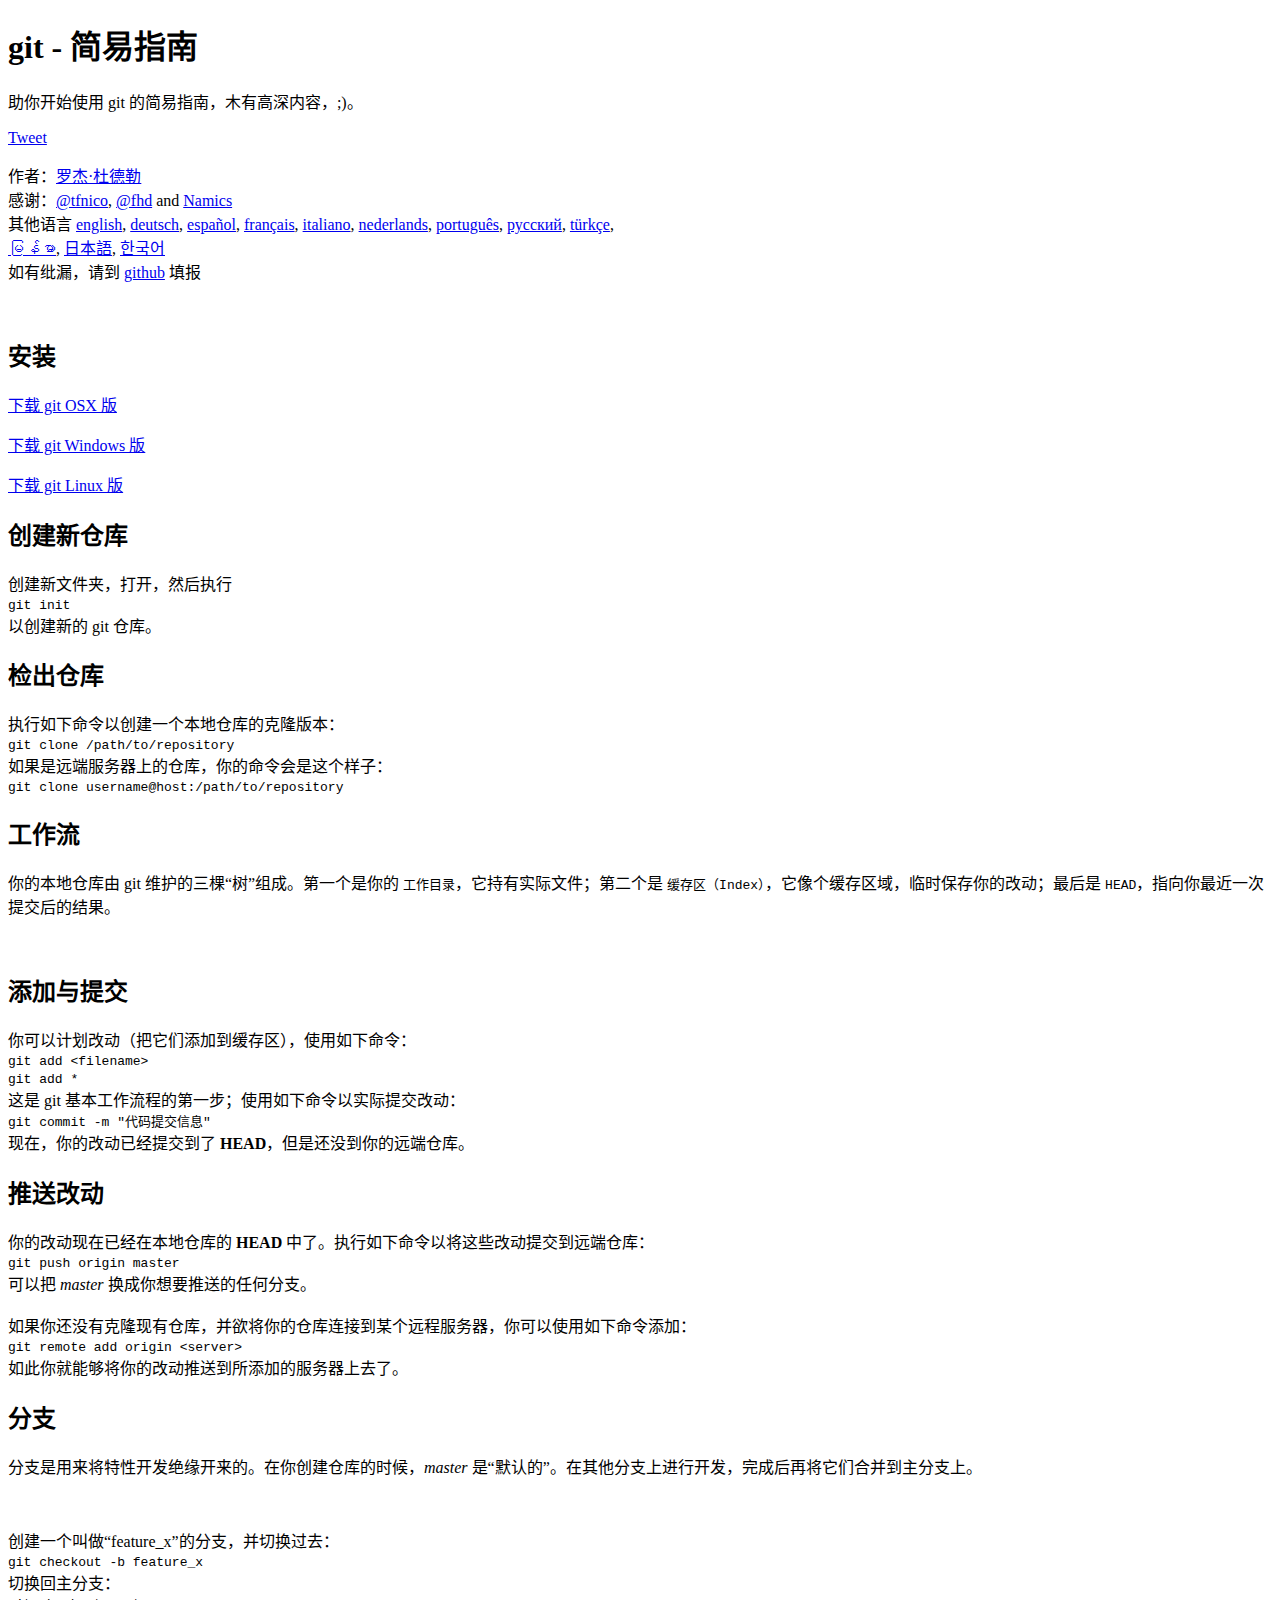
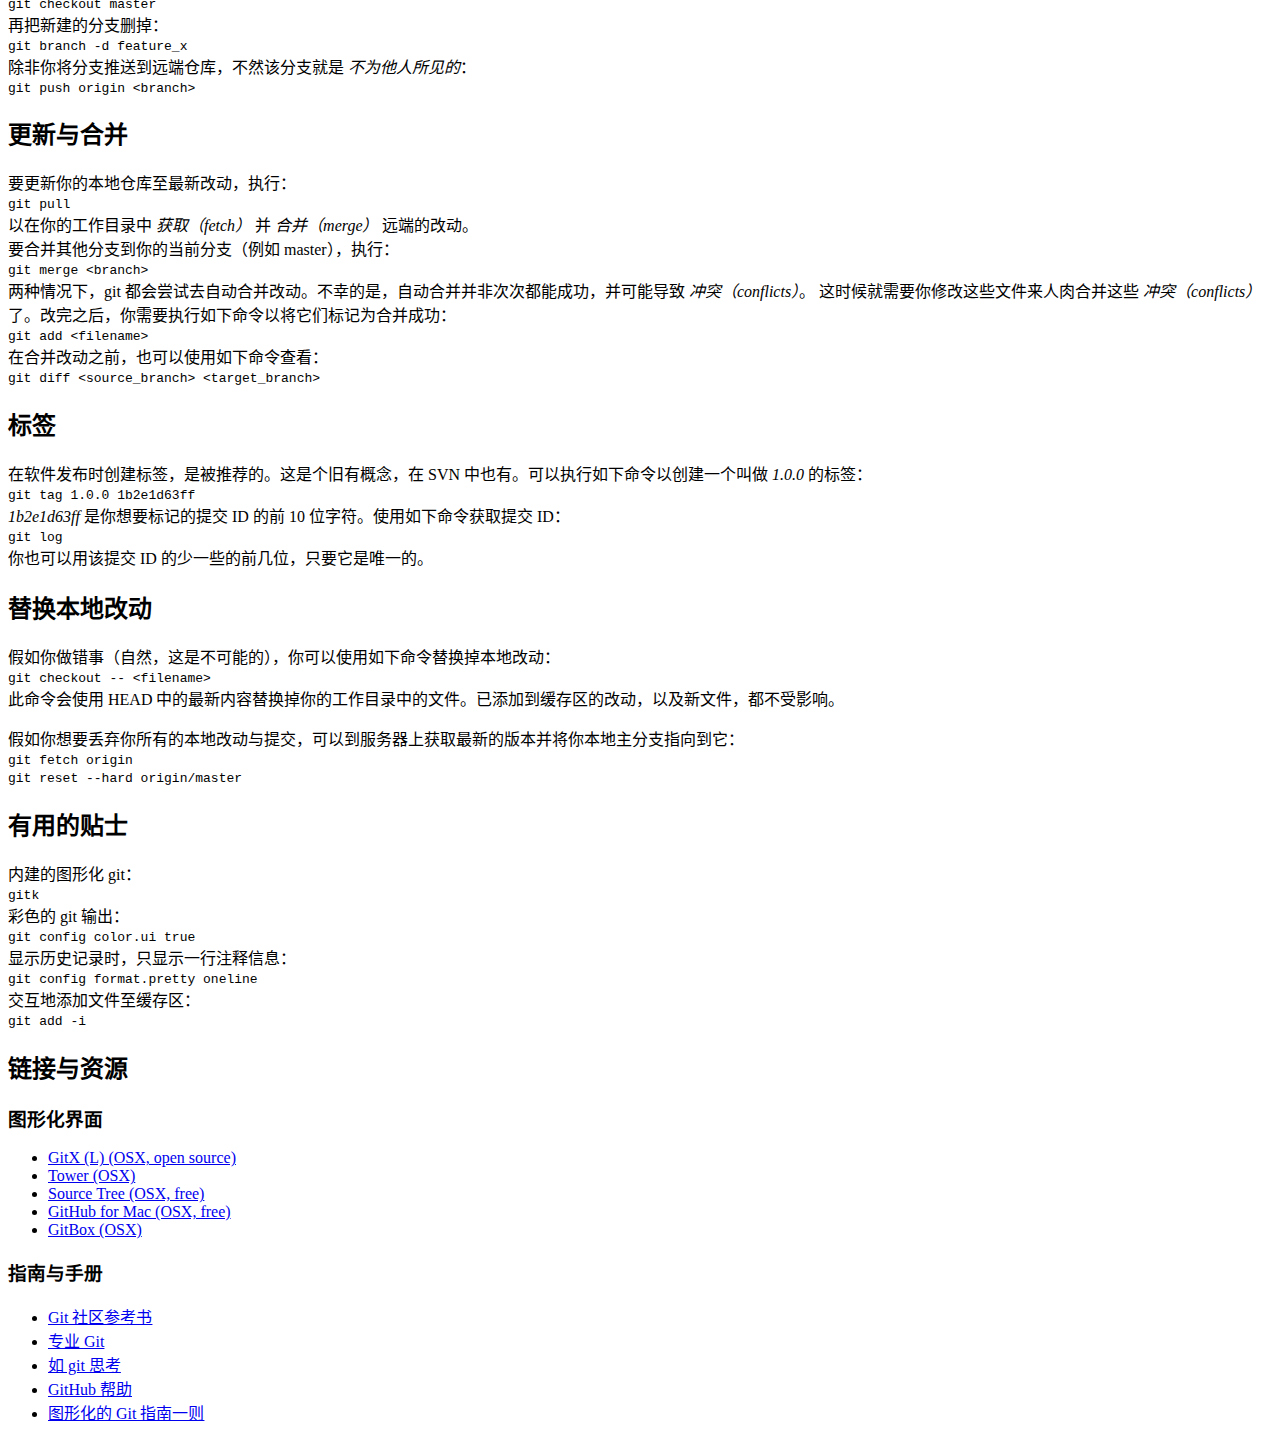
==== index.html @ b3ff7890 "Add files via upload" ====
<!DOCTYPE html>
<html lang="zh-CN">
<head>
	<meta charset="utf-8">
	<meta http-equiv="X-UA-Compatible" content="IE=edge,chrome=1">
	<title>git 使用简易指南</title>
    <link rel="stylesheet" href="normalize.css" type="text/css">
	<link rel="stylesheet" href="style.css" type="text/css">

</head>
<body>
    <div class="scrollblock block-title">
        <h1>git - 简易指南</h1>
        <p>助你开始使用 git 的简易指南，木有高深内容，;)。</p>
        <a href="https://twitter.com/share" class="twitter-share-button" data-via="rogerdudler" data-size="large" data-url="http://rogerdudler.github.com/git-guide" data-related="rogerdudler" data-hashtags="git">Tweet</a>
        <p class="meta">
            作者：<a href="http://www.twitter.com/rogerdudler">罗杰·杜德勒</a>
            <br />感谢：<a href="http://www.twitter.com/tfnico">@tfnico</a>, <a href="http://www.twitter.com/fhd">@fhd</a> and <a href="http://www.namics.com">Namics</a><br />
            其他语言 
            <a href="index.html">english</a>,
            <a href="index.de.html">deutsch</a>, 
            <a href="index.es.html">español</a>, 
            <a href="index.fr.html">français</a>, 
            <a href="index.it.html">italiano</a>, 
            <a href="index.nl.html">nederlands</a>, 
            <a href="index.pt_BR.html">português</a>, 
            <a href="index.ru.html">русский</a>,
            <a href="index.tr.html">türkçe</a>,
            <br/>
            <a href="index.my.html">မြန်မာ</a>,
            <a href="index.ja.html">日本語</a>, 
            <a href="index.ko.html">한국어</a>
            <br />
            如有纰漏，请到 <a href="https://github.com/rogerdudler/git-guide/issues">github</a> 填报
        </p>
        <img src="img/arrow.png" alt="" />
    </div>
    <!-- setup -->
    <a name="setup"></a>
    <div class="scrollblock block-setup">
        <h2>安装</h2>
        <p>
            <a href="http://code.google.com/p/git-osx-installer/downloads/list?can=3">下载 git OSX 版</a>
        </p>
        <p>
            <a href="http://code.google.com/p/msysgit/downloads/list?can=3">下载 git Windows 版</a>
        </p>
        <p>
            <a href="http://book.git-scm.com/2_installing_git.html">下载 git Linux 版</a>
        </p>
    </div>
    <a name="create"></a>
    <div class="scrollblock block-create">
        <h2>创建新仓库</h2>
        <p>
            创建新文件夹，打开，然后执行 <br />
            <code>git init</code><br />
            以创建新的 git 仓库。
        </p>
    </div>
    <a name="checkout"></a>
    <div class="scrollblock block-checkout">
        <h2>检出仓库</h2>
        <p>
            执行如下命令以创建一个本地仓库的克隆版本：<br />
			<code>git clone /path/to/repository</code> <br />
            如果是远端服务器上的仓库，你的命令会是这个样子：<br />
            <code>git clone username@host:/path/to/repository</code>
        </p>
    </div>
    <a name="trees"></a>
    <div class="scrollblock block-trees">
        <h2>工作流</h2>
        <p>
            你的本地仓库由 git 维护的三棵“树”组成。第一个是你的 <code>工作目录</code>，它持有实际文件；第二个是 <code>缓存区（Index）</code>，它像个缓存区域，临时保存你的改动；最后是 <code>HEAD</code>，指向你最近一次提交后的结果。
        </p>
        <img src="img/trees.png" alt="" />
    </div>
    <a name="add"></a>
    <div class="scrollblock block-add">
        <h2>添加与提交</h2>
        <p>
		    你可以计划改动（把它们添加到缓存区），使用如下命令：<br />
            <code>git add &lt;filename&gt;</code><br />
            <code>git add *</code><br />
            这是 git 基本工作流程的第一步；使用如下命令以实际提交改动：<br />
            <code>git commit -m "代码提交信息"</code><br />
            现在，你的改动已经提交到了 <b>HEAD</b>，但是还没到你的远端仓库。
        </p>
    </div>
    <a name="push"></a>
    <div class="scrollblock block-remote">
        <h2>推送改动</h2>
        <p>
            你的改动现在已经在本地仓库的 <b>HEAD</b> 中了。执行如下命令以将这些改动提交到远端仓库：<br />
            <code>git push origin master</code><br />
            可以把 <i>master</i> 换成你想要推送的任何分支。
            <br /><br />
            如果你还没有克隆现有仓库，并欲将你的仓库连接到某个远程服务器，你可以使用如下命令添加：<br />
            <code>git remote add origin &lt;server&gt;</code><br />
            如此你就能够将你的改动推送到所添加的服务器上去了。<br />

        </p>
    </div>
    <a name="branching"></a>
    <div class="scrollblock block-branching">
        <h2>分支</h2>
        <p>
    		分支是用来将特性开发绝缘开来的。在你创建仓库的时候，<i>master</i> 是“默认的”。在其他分支上进行开发，完成后再将它们合并到主分支上。
		</p>
        <img src="img/branches.png" alt="" />
        <p>
            创建一个叫做“feature_x”的分支，并切换过去：<br />
            <code>git checkout -b feature_x</code><br />
            切换回主分支：<br />
            <code>git checkout master</code><br />
            再把新建的分支删掉：<br />
            <code>git branch -d feature_x</code><br />
			除非你将分支推送到远端仓库，不然该分支就是 <i>不为他人所见的</i>：<br />
            <code>git push origin &lt;branch&gt;</code>
        </p>
    </div>
    <a name="update"></a>
    <div class="scrollblock block-merging">
        <h2>更新与合并</h2>
        <p>
            要更新你的本地仓库至最新改动，执行：<br />
            <code>git pull</code><br />
            以在你的工作目录中 <i>获取（fetch）</i> 并 <i>合并（merge）</i> 远端的改动。<br />
            要合并其他分支到你的当前分支（例如 master），执行：<br />
            <code>git merge &lt;branch&gt;</code><br />
            两种情况下，git 都会尝试去自动合并改动。不幸的是，自动合并并非次次都能成功，并可能导致 <i>冲突（conflicts）</i>。
            这时候就需要你修改这些文件来人肉合并这些 <i>冲突（conflicts）</i> 了。改完之后，你需要执行如下命令以将它们标记为合并成功：<br />
            <code>git add &lt;filename&gt;</code><br />
            在合并改动之前，也可以使用如下命令查看：<br />
            <code>git diff &lt;source_branch&gt; &lt;target_branch&gt;</code>
        </p>
    </div>
    <a name="tagging"></a>
    <div class="scrollblock block-tagging">
        <h2>标签</h2>
        <p>
            在软件发布时创建标签，是被推荐的。这是个旧有概念，在 SVN 中也有。可以执行如下命令以创建一个叫做 <i>1.0.0</i> 的标签：<br />
            <code>git tag 1.0.0 1b2e1d63ff</code><br />
            <i>1b2e1d63ff</i> 是你想要标记的提交 ID 的前 10 位字符。使用如下命令获取提交 ID：<br />
            <code>git log</code><br />
            你也可以用该提交 ID 的少一些的前几位，只要它是唯一的。
        </p>
    </div>
    <a name="checkout-replace"></a>
    <div class="scrollblock block-checkout-replace">
        <h2>替换本地改动</h2>
        <p>
            假如你做错事（自然，这是不可能的），你可以使用如下命令替换掉本地改动：<br />
            <code>git checkout -- &lt;filename&gt;</code><br />
			此命令会使用 HEAD 中的最新内容替换掉你的工作目录中的文件。已添加到缓存区的改动，以及新文件，都不受影响。
		</p>
        <p>
            假如你想要丢弃你所有的本地改动与提交，可以到服务器上获取最新的版本并将你本地主分支指向到它：<br />
            <code>git fetch origin</code><br />
            <code>git reset --hard origin/master</code>
        </p>
    </div>
    <a name="hints"></a>
    <div class="scrollblock block-hints">
        <h2>有用的贴士</h2>
        <p>
			内建的图形化 git：<br />
            <code>gitk</code><br />
            彩色的 git 输出：<br />
            <code>git config color.ui true</code><br />
            显示历史记录时，只显示一行注释信息：<br />
            <code>git config format.pretty oneline</code><br />
            交互地添加文件至缓存区：<br />
            <code>git add -i</code>
        </p>
    </div>
    <a name="resources"></a>
    <div class="scrollblock block-resources">
        <h2>链接与资源</h2>
        <h3>图形化界面</h3>
        <p>
            <ul>
                <li><a href="http://gitx.laullon.com/">GitX (L) (OSX, open source)</a></li>
                <li><a href="http://www.git-tower.com/">Tower (OSX)</a></li>
                <li><a href="http://www.sourcetreeapp.com/">Source Tree (OSX, free)</a></li>
                <li><a href="http://mac.github.com/">GitHub for Mac (OSX, free)</a></li>
                <li><a href="https://itunes.apple.com/gb/app/gitbox/id403388357?mt=12">GitBox (OSX)</a></li>
            </ul>
        </p>
        <h3>指南与手册</h3>
        <p>
            <ul>
                <li><a href="http://book.git-scm.com/">Git 社区参考书</a></li>
                <li><a href="http://progit.org/book/">专业 Git</a></li>
                <li><a href="http://think-like-a-git.net/">如 git 思考</a></li>
                <li><a href="http://help.github.com/">GitHub 帮助</a></li>
                <li><a href="http://marklodato.github.com/visual-git-guide/index-en.html">图形化的 Git 指南一则</a></li>
            </ul>
        </p>
    </div>
    <script src="http://cdn.bootcss.com/jquery/1.9.1/jquery.min.js"></script>
    <script src="/p/projects.js"></script>
</body>
</html>
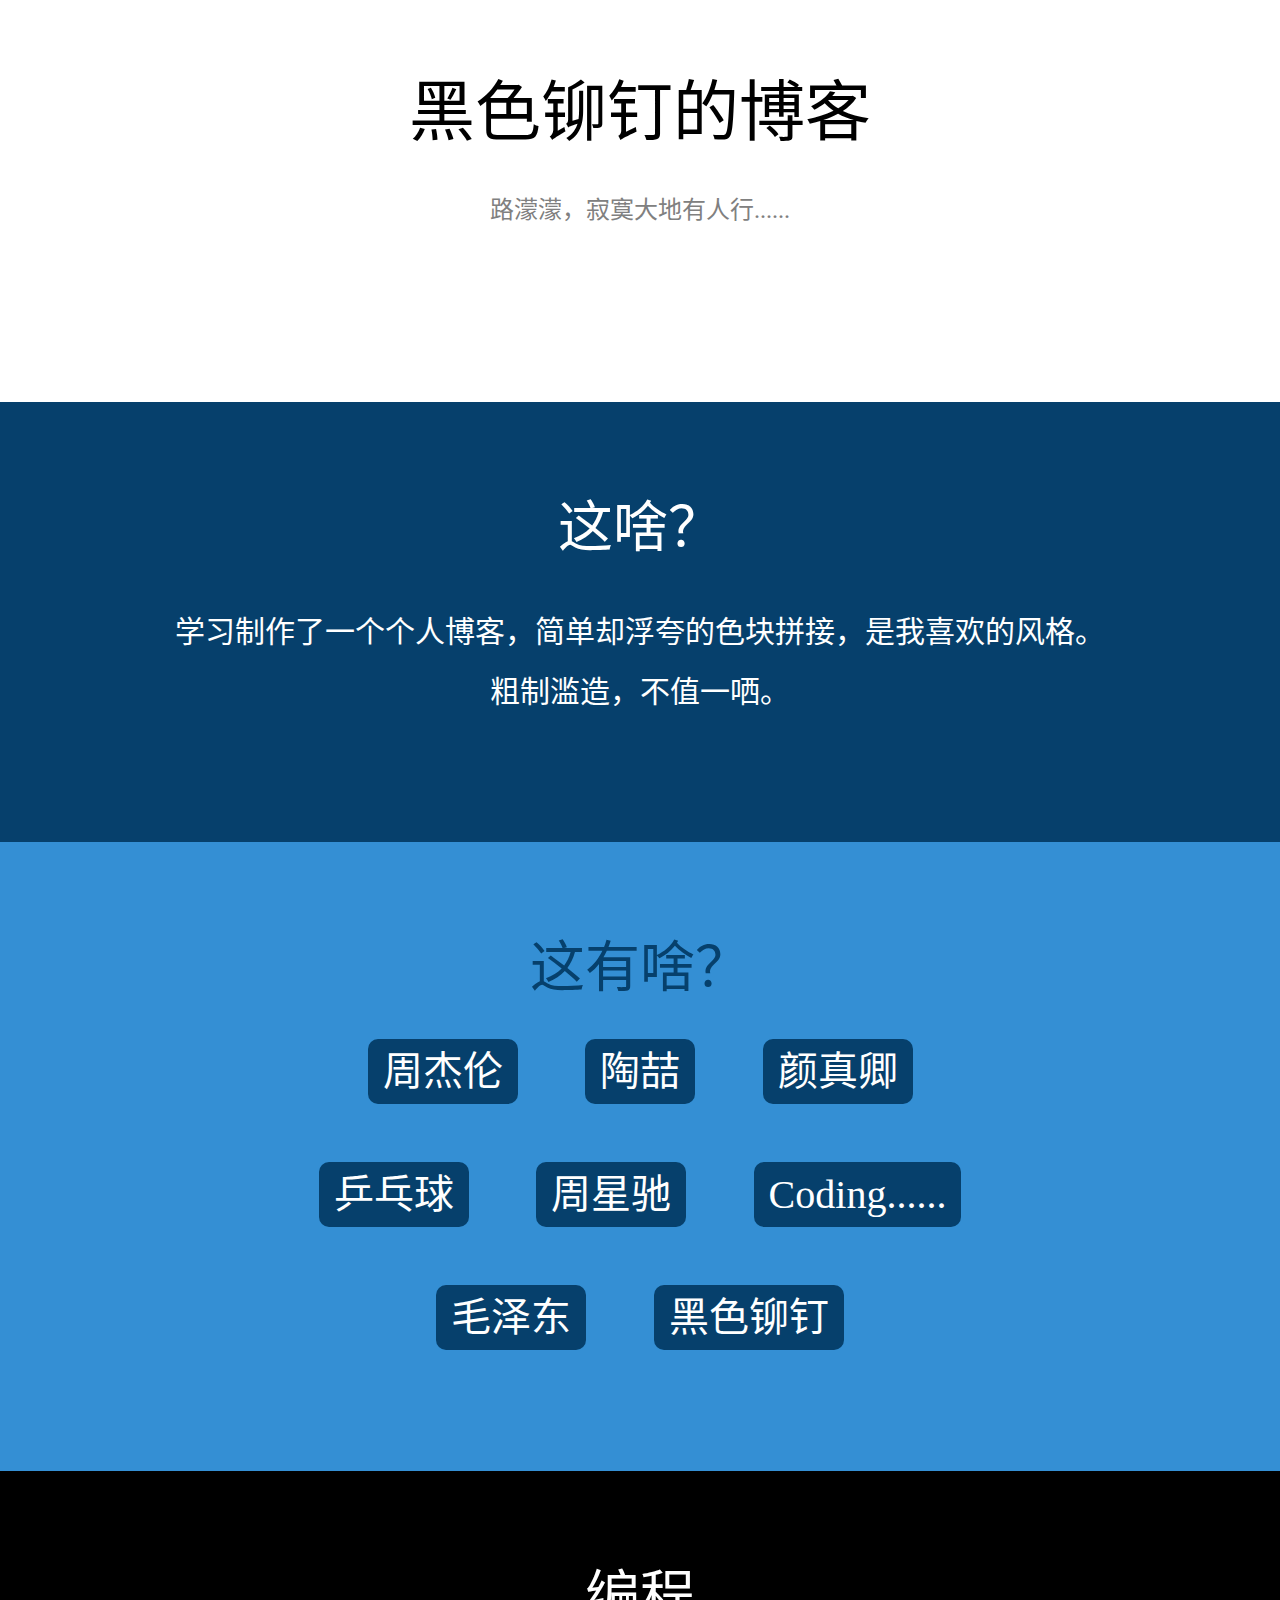
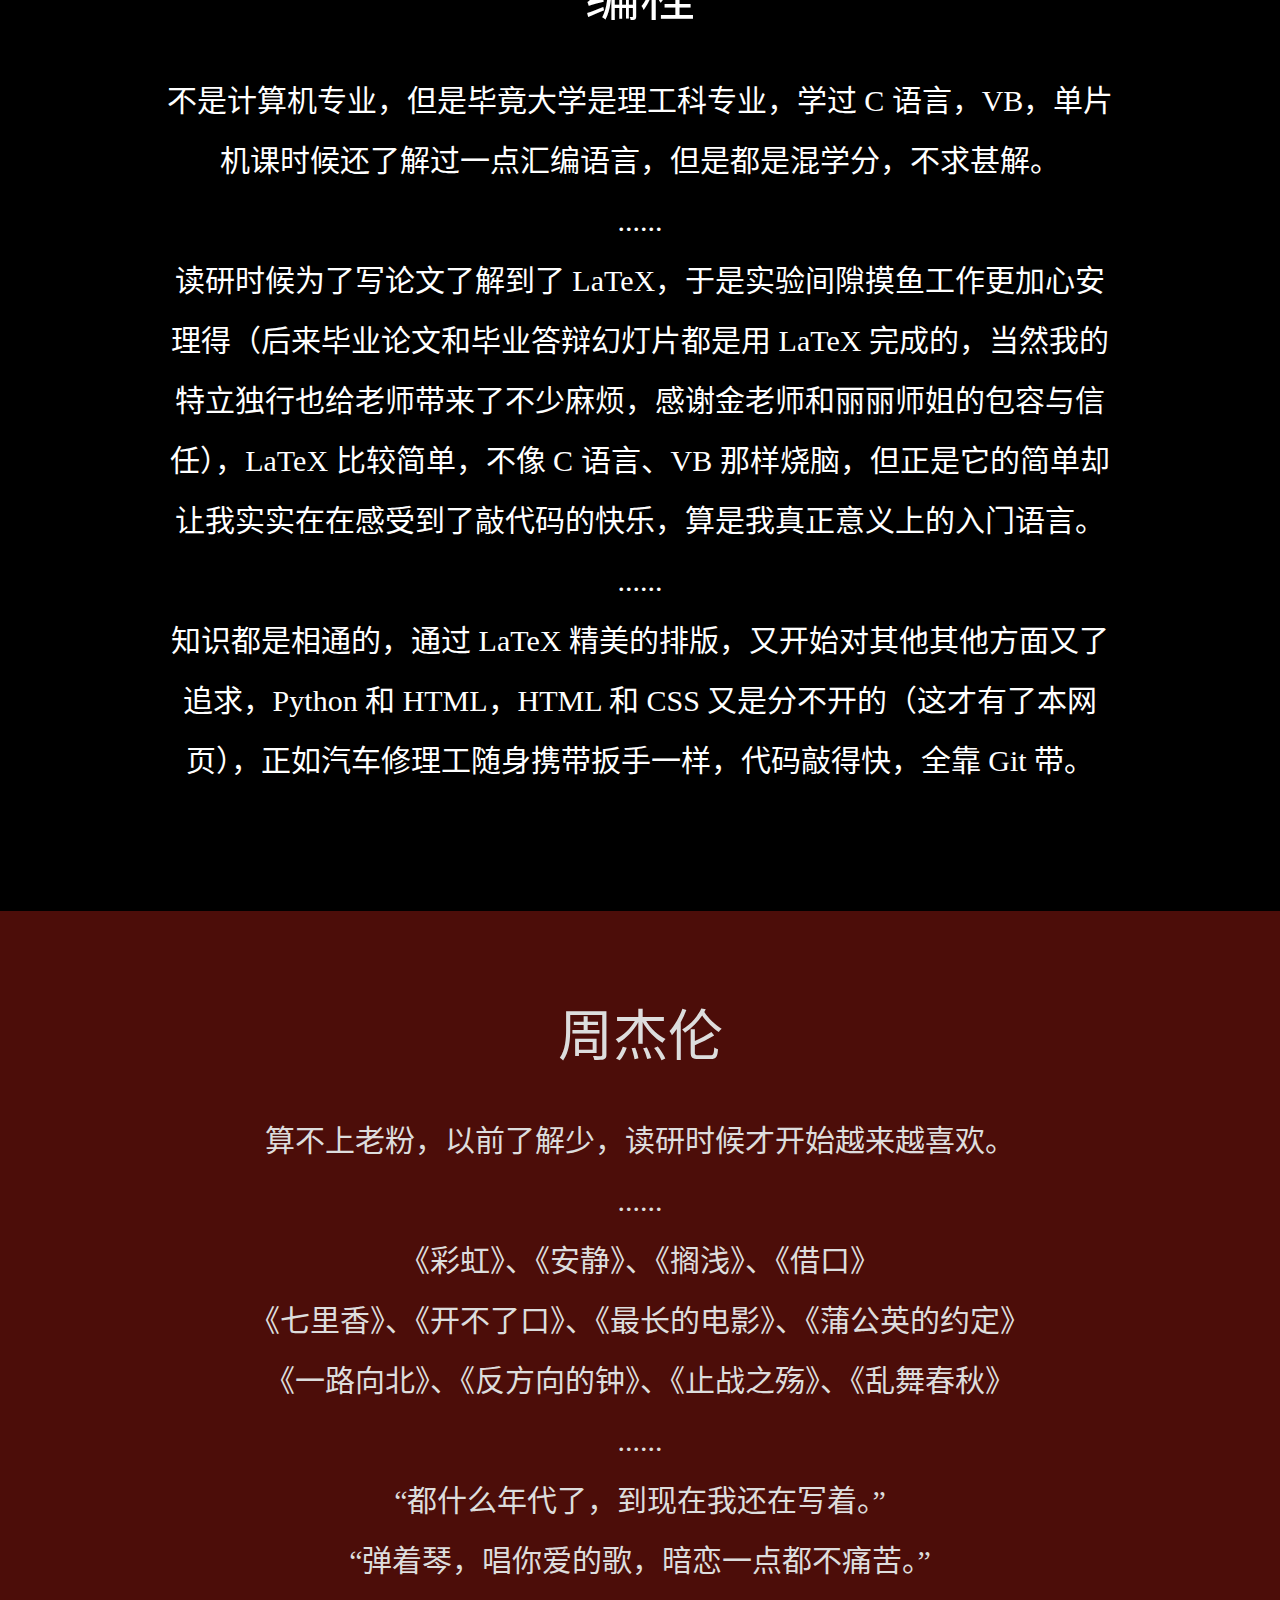
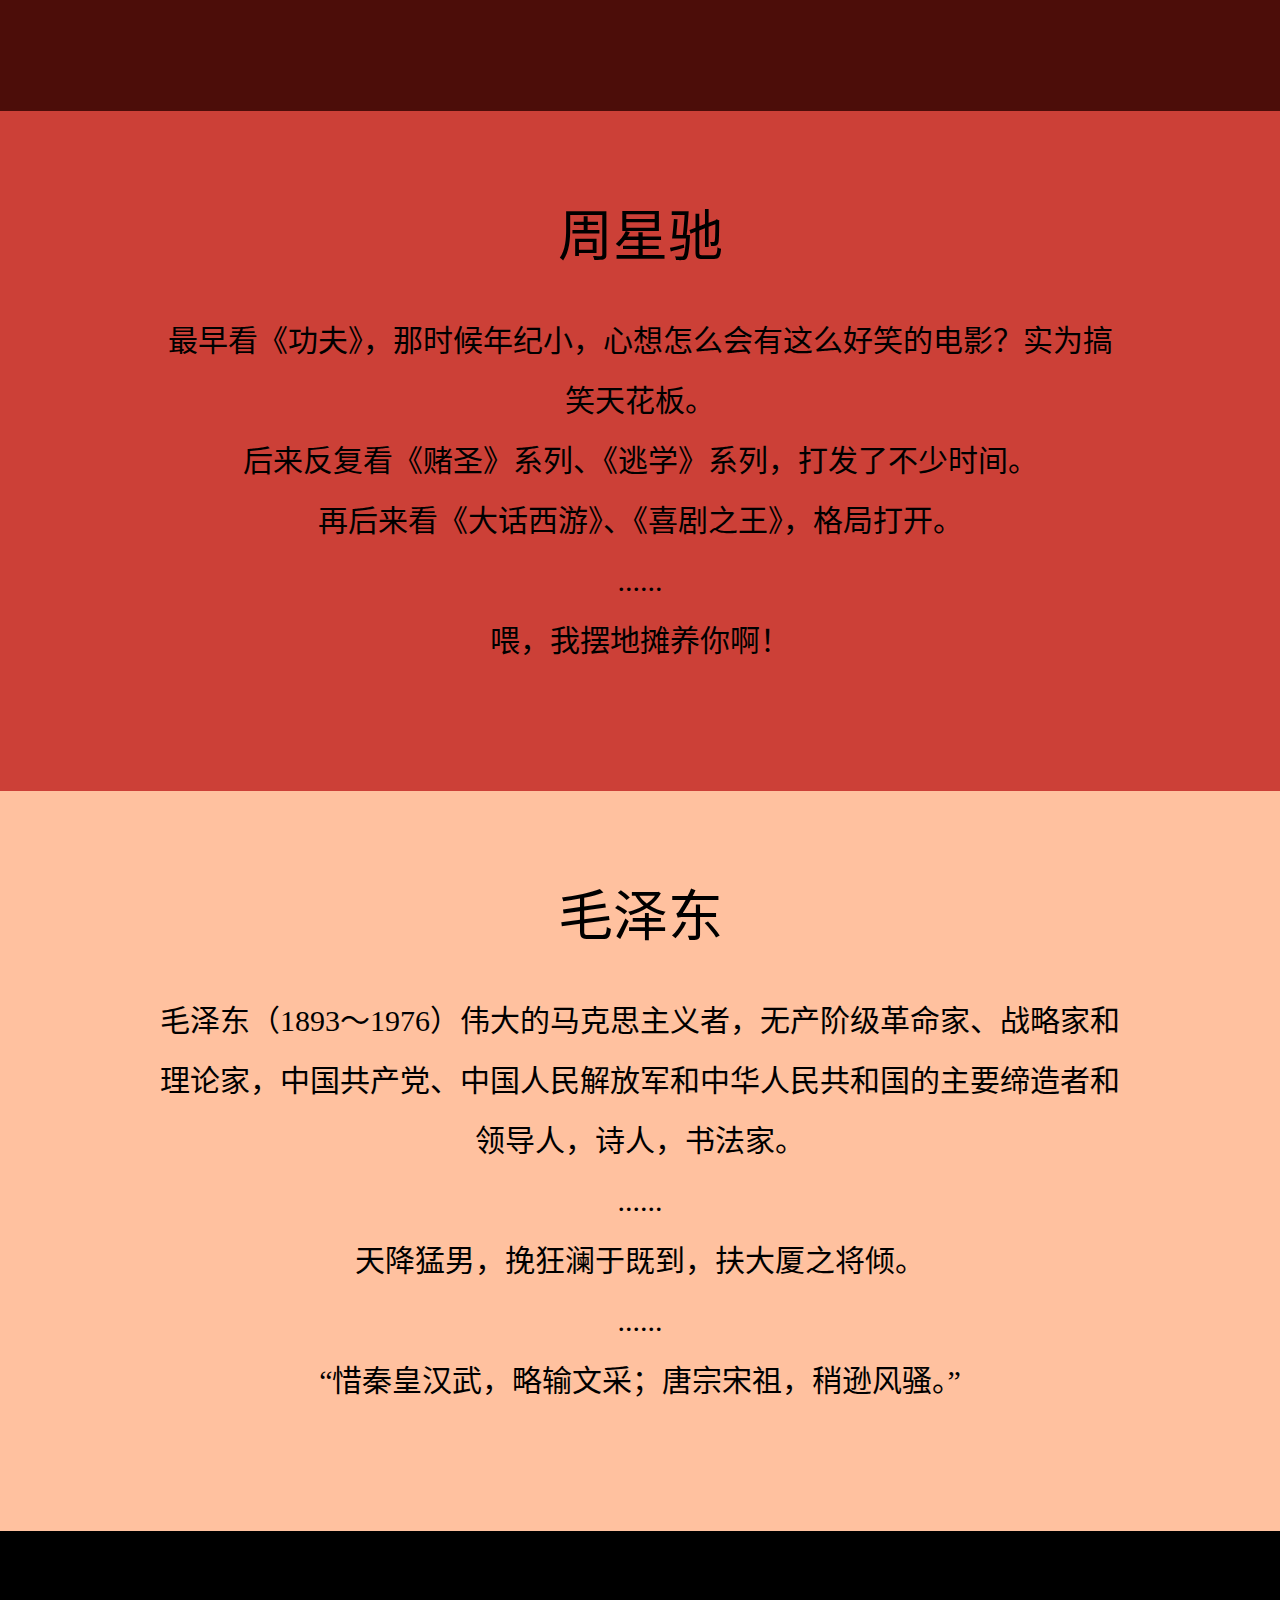
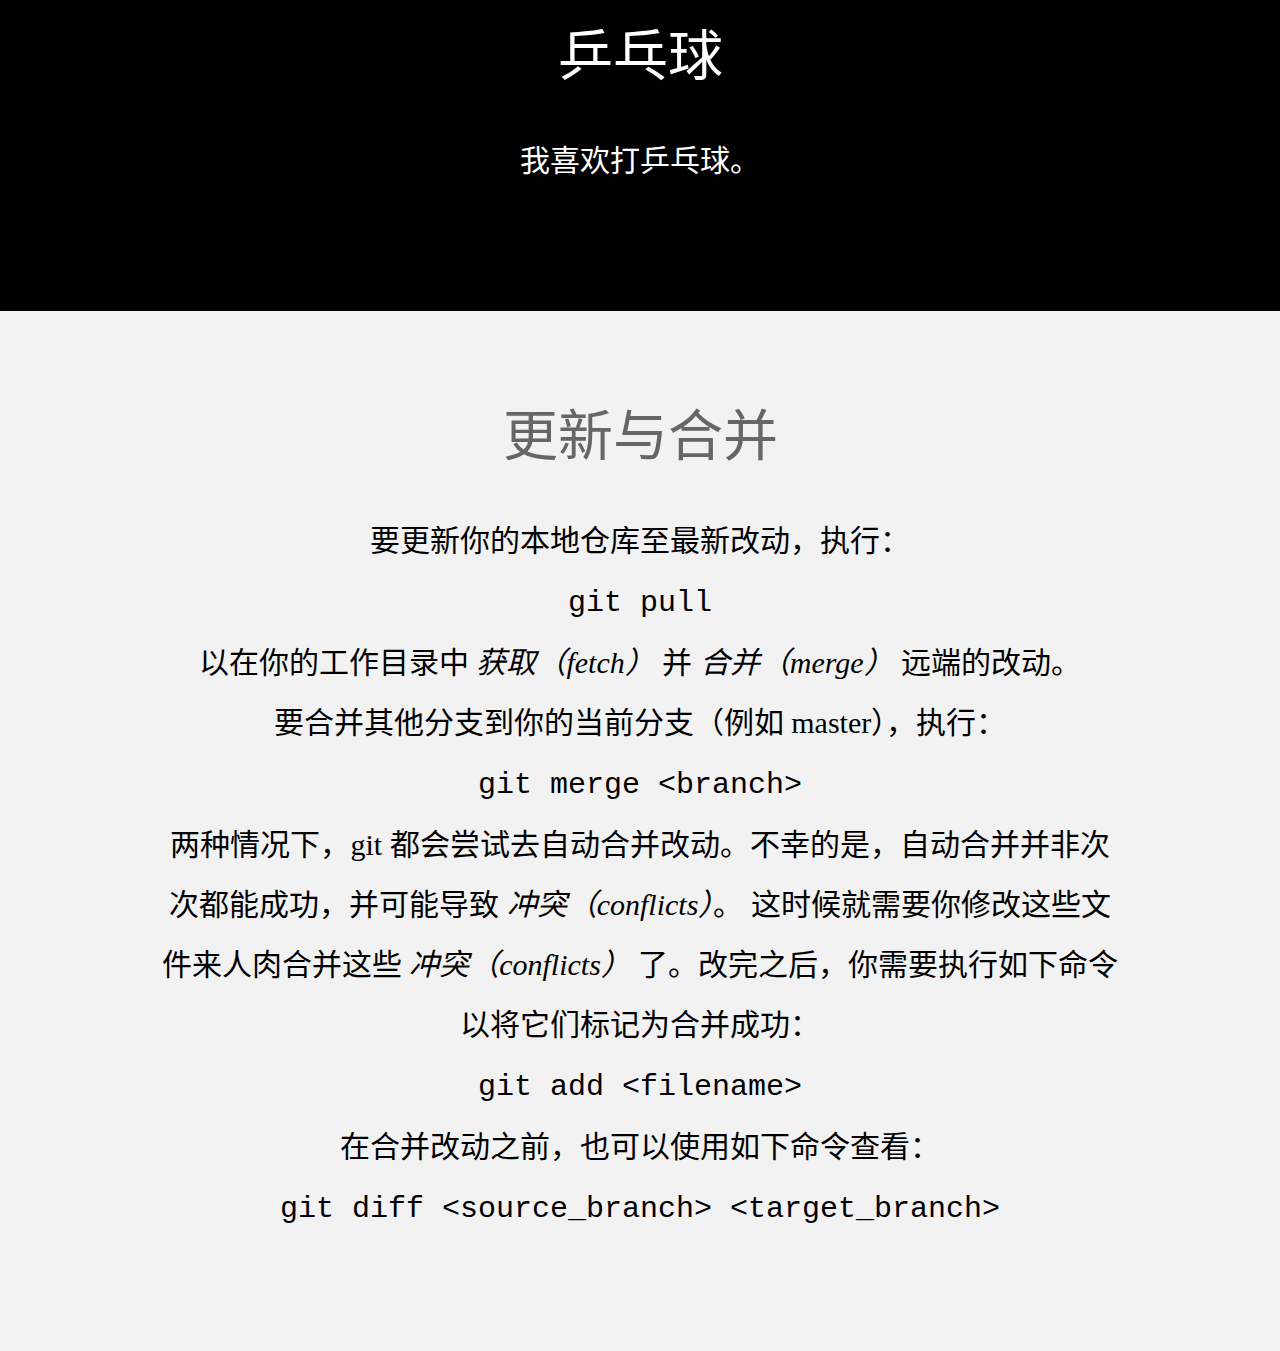
==== commit b9fa9183: "test" ====
--- a/index.html
+++ b/index.html
@@ -2,124 +2,128 @@
 <html lang="zh-CN">
 <head>
 	<meta charset="utf-8">
-	<meta http-equiv="X-UA-Compatible" content="IE=edge,chrome=1">
-	<title>git 使用简易指南</title>
-    <link rel="stylesheet" href="normalize.css" type="text/css">
-	<link rel="stylesheet" href="style.css" type="text/css">
-
+	<title>黑色铆钉的博客</title>
+    <link rel="stylesheet" href="css/normalize.css" type="text/css">
+	<link rel="stylesheet" href="css/style.css" type="text/css">
 </head>
 <body>
-    <div class="scrollblock block-title">
-        <h1>git - 简易指南</h1>
-        <p>助你开始使用 git 的简易指南，木有高深内容，;)。</p>
-        <a href="https://twitter.com/share" class="twitter-share-button" data-via="rogerdudler" data-size="large" data-url="http://rogerdudler.github.com/git-guide" data-related="rogerdudler" data-hashtags="git">Tweet</a>
-        <p class="meta">
-            作者：<a href="http://www.twitter.com/rogerdudler">罗杰·杜德勒</a>
-            <br />感谢：<a href="http://www.twitter.com/tfnico">@tfnico</a>, <a href="http://www.twitter.com/fhd">@fhd</a> and <a href="http://www.namics.com">Namics</a><br />
-            其他语言 
-            <a href="index.html">english</a>,
-            <a href="index.de.html">deutsch</a>, 
-            <a href="index.es.html">español</a>, 
-            <a href="index.fr.html">français</a>, 
-            <a href="index.it.html">italiano</a>, 
-            <a href="index.nl.html">nederlands</a>, 
-            <a href="index.pt_BR.html">português</a>, 
-            <a href="index.ru.html">русский</a>,
-            <a href="index.tr.html">türkçe</a>,
-            <br/>
-            <a href="index.my.html">မြန်မာ</a>,
-            <a href="index.ja.html">日本語</a>, 
-            <a href="index.ko.html">한국어</a>
-            <br />
-            如有纰漏，请到 <a href="https://github.com/rogerdudler/git-guide/issues">github</a> 填报
-        </p>
-        <img src="img/arrow.png" alt="" />
-    </div>
-    <!-- setup -->
-    <a name="setup"></a>
-    <div class="scrollblock block-setup">
-        <h2>安装</h2>
-        <p>
-            <a href="http://code.google.com/p/git-osx-installer/downloads/list?can=3">下载 git OSX 版</a>
-        </p>
-        <p>
-            <a href="http://code.google.com/p/msysgit/downloads/list?can=3">下载 git Windows 版</a>
-        </p>
-        <p>
-            <a href="http://book.git-scm.com/2_installing_git.html">下载 git Linux 版</a>
-        </p>
-    </div>
-    <a name="create"></a>
-    <div class="scrollblock block-create">
-        <h2>创建新仓库</h2>
-        <p>
-            创建新文件夹，打开，然后执行 <br />
-            <code>git init</code><br />
-            以创建新的 git 仓库。
-        </p>
-    </div>
-    <a name="checkout"></a>
-    <div class="scrollblock block-checkout">
-        <h2>检出仓库</h2>
-        <p>
-            执行如下命令以创建一个本地仓库的克隆版本：<br />
-			<code>git clone /path/to/repository</code> <br />
-            如果是远端服务器上的仓库，你的命令会是这个样子：<br />
-            <code>git clone username@host:/path/to/repository</code>
-        </p>
-    </div>
-    <a name="trees"></a>
-    <div class="scrollblock block-trees">
-        <h2>工作流</h2>
-        <p>
-            你的本地仓库由 git 维护的三棵“树”组成。第一个是你的 <code>工作目录</code>，它持有实际文件；第二个是 <code>缓存区（Index）</code>，它像个缓存区域，临时保存你的改动；最后是 <code>HEAD</code>，指向你最近一次提交后的结果。
-        </p>
-        <img src="img/trees.png" alt="" />
-    </div>
-    <a name="add"></a>
-    <div class="scrollblock block-add">
-        <h2>添加与提交</h2>
-        <p>
-		    你可以计划改动（把它们添加到缓存区），使用如下命令：<br />
-            <code>git add &lt;filename&gt;</code><br />
-            <code>git add *</code><br />
-            这是 git 基本工作流程的第一步；使用如下命令以实际提交改动：<br />
-            <code>git commit -m "代码提交信息"</code><br />
-            现在，你的改动已经提交到了 <b>HEAD</b>，但是还没到你的远端仓库。
-        </p>
-    </div>
-    <a name="push"></a>
-    <div class="scrollblock block-remote">
-        <h2>推送改动</h2>
-        <p>
-            你的改动现在已经在本地仓库的 <b>HEAD</b> 中了。执行如下命令以将这些改动提交到远端仓库：<br />
-            <code>git push origin master</code><br />
-            可以把 <i>master</i> 换成你想要推送的任何分支。
-            <br /><br />
-            如果你还没有克隆现有仓库，并欲将你的仓库连接到某个远程服务器，你可以使用如下命令添加：<br />
-            <code>git remote add origin &lt;server&gt;</code><br />
-            如此你就能够将你的改动推送到所添加的服务器上去了。<br />
+    <a name="titlepage"></a>
+    <div class="scrollblock block-titlepage">
+        <h1>黑色铆钉的博客</h1>
+        <p style="color:gray;font-size:24px">路濛濛，寂寞大地有人行......</p>
+        <br/>
+        <img src="pikachu.svg" alt="" />
+    </div>
+    
+    <a name="intro"></a>
+    <div class="scrollblock block-intro">
+        <h2>这啥？</h2>
+        <p>
+        学习制作了一个个人博客，简单却浮夸的色块拼接，是我喜欢的风格。
+        <br/>
+        粗制滥造，不值一哂。
+        </p>
+    </div>
+    
+    <!-- toc -->
+    <a name="toc"></a>
+    <div class="scrollblock block-toc">
+        <h2>这有啥？</h2>
+        <p>
+        <a href="#zhoujielun">周杰伦</a>&emsp;&emsp;
+        <a href="taozhe">陶喆</a>&emsp;&emsp;
+        <a href="yanzhenqing">颜真卿</a>
+        <br/>
+        <br/>
+        <a href="malong">乒乓球</a>&emsp;&emsp;
+        <a href="#zhouxingchi">周星驰</a>&emsp;&emsp;
+        <a href="#coding">Coding......</a>
+        <br/>
+        <br/>
+        <a href="#maozedong">毛泽东</a>&emsp;&emsp;
+        <a href="me">黑色铆钉</a>
+        </p>
+    </div>
+    
+    <a name="coding"></a>
+    <div class="scrollblock block-black">
+        <h2>编程</h2>
+        <p>
+        不是计算机专业，但是毕竟大学是理工科专业，学过 C 语言，VB，单片机课时候还了解过一点汇编语言，但是都是混学分，不求甚解。
+        <br/>
+        ......
+        <br/>
+        读研时候为了写论文了解到了 LaTeX，于是实验间隙摸鱼工作更加心安理得（后来毕业论文和毕业答辩幻灯片都是用 LaTeX 完成的，当然我的特立独行也给老师带来了不少麻烦，感谢金老师和丽丽师姐的包容与信任），LaTeX 比较简单，不像 C 语言、VB 那样烧脑，但正是它的简单却让我实实在在感受到了敲代码的快乐，算是我真正意义上的入门语言。
+        <br/>
+        ......
+        <br/>
+        知识都是相通的，通过 LaTeX 精美的排版，又开始对其他其他方面又了追求，Python 和 HTML，HTML 和 CSS 又是分不开的（这才有了本网页），正如汽车修理工随身携带扳手一样，代码敲得快，全靠 Git 带。
+        </p>
+    </div>
+    
+    <a name="zhoujielun"></a>
+    <div class="scrollblock block-deepred">
+        <h2>周杰伦</h2>
+        <p>
+        算不上老粉，以前了解少，读研时候才开始越来越喜欢。
+        <br/>
+        ......
+        <br/>
+        《彩虹》、《安静》、《搁浅》、《借口》
+        <br/>
+        《七里香》、《开不了口》、《最长的电影》、《蒲公英的约定》
+        <br/>
+        《一路向北》、《反方向的钟》、《止战之殇》、《乱舞春秋》
+        <br/>
+        ......
+        <br/>
+        “都什么年代了，到现在我还在写着。”
+        <br/>
+        “弹着琴，唱你爱的歌，暗恋一点都不痛苦。”
+        </p>
+    </div>
+    
+    <a name="zhouxingchi"></a>
+    <div class="scrollblock block-orange">
+        <h2>周星驰</h2>
+        <p>
+        最早看《功夫》，那时候年纪小，心想怎么会有这么好笑的电影？实为搞笑天花板。
+        <br/>
+        后来反复看《赌圣》系列、《逃学》系列，打发了不少时间。
+        <br/>
+        再后来看《大话西游》、《喜剧之王》，格局打开。
+        <br/>
+        ......
+        <br/>
+        喂，我摆地摊养你啊！
+        </p>
+    </div>
+    
+    <a name="maozedong"></a>
+    <div class="scrollblock block-yellow">
+        <h2>毛泽东</h2>
+        <p>
+        毛泽东（1893～1976）伟大的马克思主义者，无产阶级革命家、战略家和理论家，中国共产党、中国人民解放军和中华人民共和国的主要缔造者和领导人，诗人，书法家。
+        <br/>
+        ......
+        <br/>
+        天降猛男，挽狂澜于既到，扶大厦之将倾。
+        <br/>
+        ......
+        <br/>
+        “惜秦皇汉武，略输文采；唐宗宋祖，稍逊风骚。”
+        </p>
+    </div>
+    
+    <a name="pingpangqiu"></a>
+    <div class="scrollblock block-black">
+        <h2>乒乓球</h2>
+        <p>
+    	我喜欢打乒乓球。
+        </p>
+    </div>
+    
 
-        </p>
-    </div>
-    <a name="branching"></a>
-    <div class="scrollblock block-branching">
-        <h2>分支</h2>
-        <p>
-    		分支是用来将特性开发绝缘开来的。在你创建仓库的时候，<i>master</i> 是“默认的”。在其他分支上进行开发，完成后再将它们合并到主分支上。
-		</p>
-        <img src="img/branches.png" alt="" />
-        <p>
-            创建一个叫做“feature_x”的分支，并切换过去：<br />
-            <code>git checkout -b feature_x</code><br />
-            切换回主分支：<br />
-            <code>git checkout master</code><br />
-            再把新建的分支删掉：<br />
-            <code>git branch -d feature_x</code><br />
-			除非你将分支推送到远端仓库，不然该分支就是 <i>不为他人所见的</i>：<br />
-            <code>git push origin &lt;branch&gt;</code>
-        </p>
-    </div>
     <a name="update"></a>
     <div class="scrollblock block-merging">
         <h2>更新与合并</h2>
@@ -136,6 +140,9 @@
             <code>git diff &lt;source_branch&gt; &lt;target_branch&gt;</code>
         </p>
     </div>
+    
+<!--
+
     <a name="tagging"></a>
     <div class="scrollblock block-tagging">
         <h2>标签</h2>
@@ -197,7 +204,7 @@
                 <li><a href="http://help.github.com/">GitHub 帮助</a></li>
                 <li><a href="http://marklodato.github.com/visual-git-guide/index-en.html">图形化的 Git 指南一则</a></li>
             </ul>
-        </p>
+        </p> -->
     </div>
     <script src="http://cdn.bootcss.com/jquery/1.9.1/jquery.min.js"></script>
     <script src="/p/projects.js"></script>
--- a/css/style.css
+++ b/css/style.css
@@ -0,0 +1,168 @@
+body {
+	background: #FFFFFF;
+	font-family: Georgia, Times New Roman, Times, serif;
+	font-size: 30px;
+	text-align: center;
+    margin: 0;
+    padding: 0;
+}
+
+h1 {
+	font-size: 66px;
+	font-weight: normal;
+	margin: 0;
+    font-family: 'Chelsea Market', Georgia, serif;
+    color: #000000;
+	line-height: 1;
+}
+
+h2 {
+	font-size: 55px;
+	font-weight: normal;
+	margin: 0;
+	color: #000;
+    font-family: 'Chelsea Market', Georgia, serif;
+}
+
+h3 {
+	font-size: 44px;
+	font-weight: normal;
+	margin: 0;
+    margin-top: 40px;
+}
+
+p {
+	width: 960px;
+	margin: 40px auto;
+	color: #000;
+    line-height: 200%;
+}
+
+a:hover {
+    color:#000;
+    font-size:24px;
+    text-decoration: underline;
+}
+
+a, a:visited {
+	color: #000;
+    font-size: 24px;
+    text-decoration: none;
+}
+
+/* blockquote {
+    background-color: gray;
+	font-style: normal;
+/*     border-radius: 10px; */
+    color: white;
+    padding: 5px;
+    font-family: menlo, monospace;
+    border-left: 3px solid #ccc;
+} */
+
+
+
+code {
+    background-color: #000;
+	font-style: normal;
+    border-radius: 10px;
+    color: white;
+    padding: 5px 15px;
+    font-family: menlo, monospace;
+}
+
+/*----------------------------------------  BLOCKS */
+
+.scrollblock {
+	position: relative;
+	margin: 0;
+	width: 100%;
+    color: white;
+    padding-top: 80px;
+    padding-bottom: 80px;
+}
+
+.block-titlepage { background-color: white; padding-bottom: 60px; }
+
+.block-toc { background-color: #348fd4; }
+.block-toc h2 { color: #06406c; }
+.block-toc a { color: #FFF; font-size: 40px; font-weight: normal;font-style: normal; background-color: #06406c; padding: 10px 15px; border-radius: 10px; text-decoration: none; }
+.block-toc a:hover { text-decoration: underline; }
+
+.block-intro { background-color: #06406c; }
+.block-intro h2 { color: white; }
+.block-intro p { color: white; }
+
+.block-white { background-color: #FFF; }
+.block-white h2 { color: #000; }
+.block-white p { color: #000; }
+
+
+.block-deepred { background-color: #4c0d09; }
+.block-deepred h2 { color: #ddd; }
+.block-deepred p { color: #ddd; }
+
+.block-orange { background-color: #cc4037; }
+.block-yellow { background-color: #ffc19f; }
+
+
+.block-black { background-color: black; }
+.block-black h2 { color: white; }
+.block-black p { color: white; }
+.block-black code { color: black; background-color: white; }
+
+.block-merging { background-color: #F2F2F2; }
+.block-merging h2 { color: #666; }
+
+.block-tagging { background-color: #F2F2F2; }
+.block-tagging h2 { color: #FFF; }
+
+.block-hints { background-color: #F2F2F2; }
+.block-hints h2 { color: #FFF; }
+
+.block-resources { background-color: #ffc19f; }
+.block-resources h2 { color: #cc4037; }
+.block-resources h3 { color: #7d1f19; }
+.block-resources ul { list-style: disc; margin: 0; padding: 0; }
+.block-resources ul li a { font-size: 24px; color: #cc4037; }
+.block-tagging { background-color: #348fd4; }
+.block-tagging h2 { color: #06406c; }
+.block-hints { background-color: #06406c; }
+.block-hints h2 { color: #FFF; }
+.block-hints p { color: #FFF; }
+.block-hints code { background-color: #000; color: #FFF; }
+.block-checkout-replace { background-color: #fff8c9; }
+.block-checkout-replace h2 { color: #2d2700; }
+.block-checkout-replace p { color: #615400; }
+.block-comments { background-color: #FFF; padding-bottom: 50px; font-size: 14px; color: #000; }
+.block-comments h2 { color: #000; }
+.block-comments h3 { font-size: 16px; }
+.block-comments #disqus_thread { width: 600px; text-align: left; margin-left: auto; margin-right: auto; }
+
+.tower {
+    display: block;
+    width: 180px;
+    height: 260px;
+    position: absolute;
+    top: 330px;
+    right: 0;
+    background: #FFF url(../img/git-tower.png) no-repeat;
+}
+
+.cheatsheet {
+    display: block;
+    width: 180px;
+    height: 250px;
+    position: absolute;
+    top: 346px;
+    left: 0;
+    background: #FFF url(../img/cheatsheet.png) no-repeat;
+}
+
+.announcement {
+    margin-bottom: 40px;
+}
+
+.announcement img {
+    border-radius: 4px;
+}
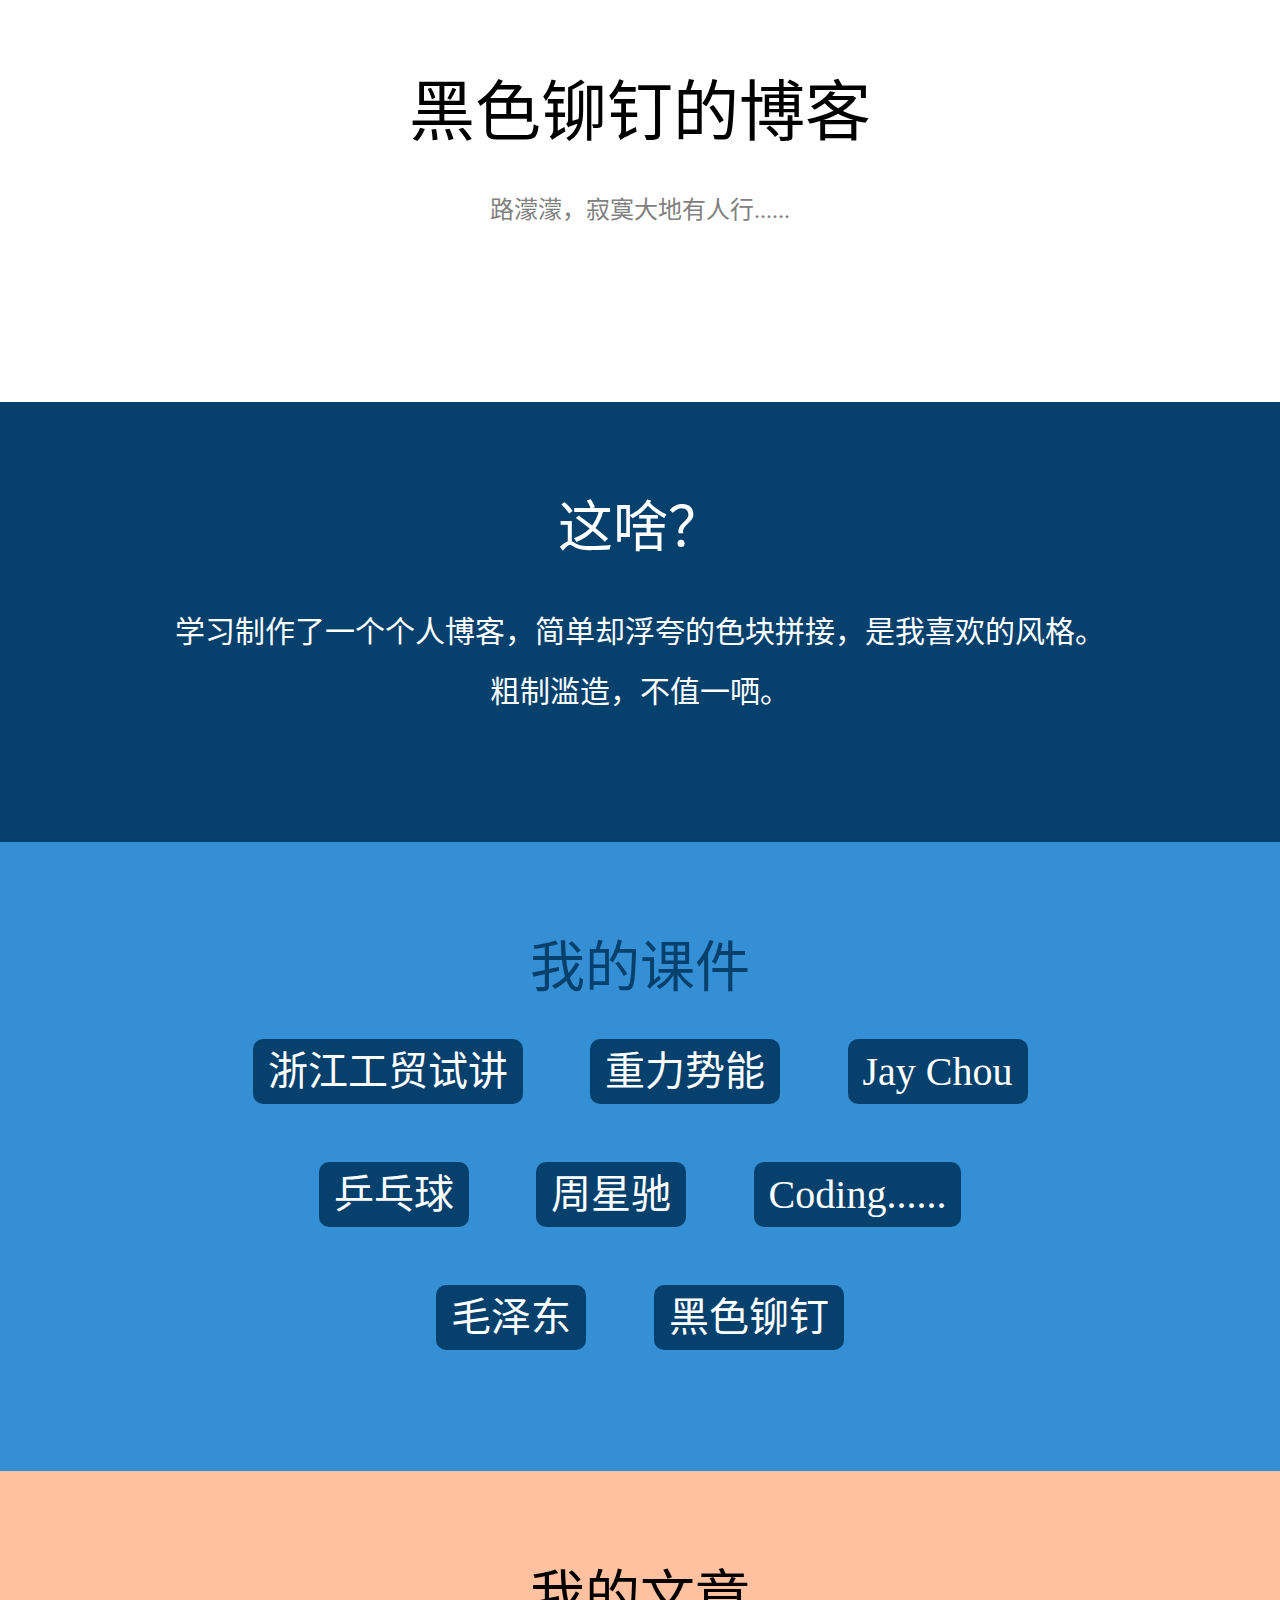
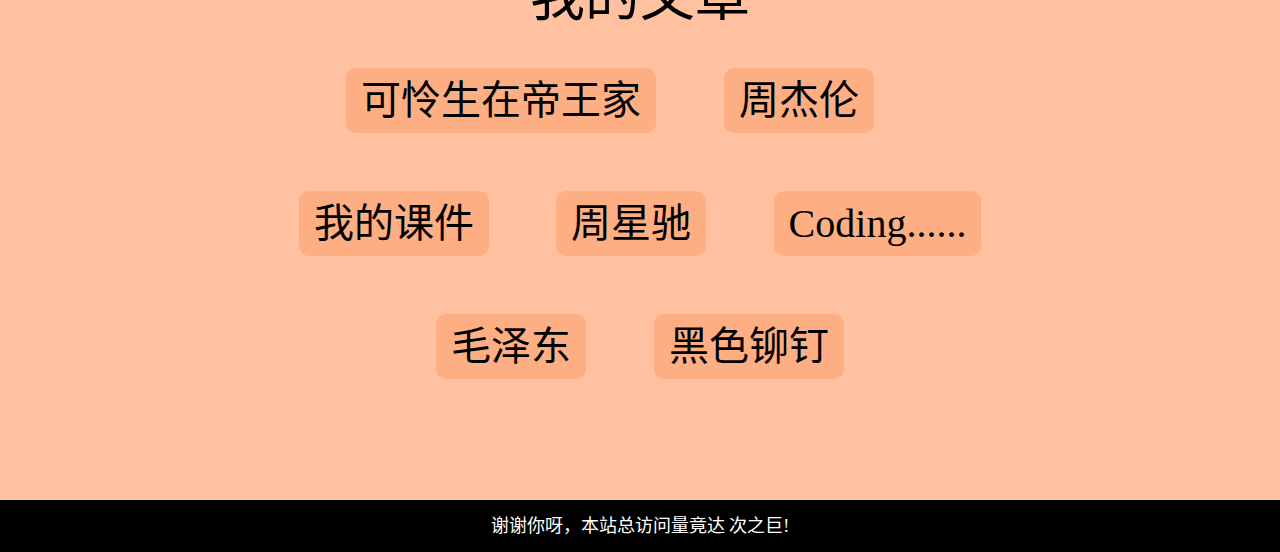
==== commit 9e93d7fc: "improve traffic" ====
--- a/index.html
+++ b/index.html
@@ -13,6 +13,7 @@
         <p style="color:gray;font-size:24px">路濛濛，寂寞大地有人行......</p>
         <br/>
         <img src="pikachu.svg" alt="" />
+        <br/>
     </div>
     
     <a name="intro"></a>
@@ -24,15 +25,15 @@
         粗制滥造，不值一哂。
         </p>
     </div>
+
     
-    <!-- toc -->
-    <a name="toc"></a>
-    <div class="scrollblock block-toc">
-        <h2>这有啥？</h2>
+    <a name="slides"></a>
+    <div class="scrollblock block-blue">
+        <h2>我的课件</h2>
         <p>
-        <a href="#zhoujielun">周杰伦</a>&emsp;&emsp;
-        <a href="taozhe">陶喆</a>&emsp;&emsp;
-        <a href="yanzhenqing">颜真卿</a>
+        <a href="slides/zjitc_trial.pdf">浙江工贸试讲</a>&emsp;&emsp;
+        <a href="slides/gravity_potential.pdf" download="gravity_potential.pdf">重力势能</a>&emsp;&emsp;
+        <a href="jianli">Jay Chou</a>
         <br/>
         <br/>
         <a href="malong">乒乓球</a>&emsp;&emsp;
@@ -45,168 +46,32 @@
         </p>
     </div>
     
-    <a name="coding"></a>
-    <div class="scrollblock block-black">
-        <h2>编程</h2>
+    <a name="articles"></a>
+    <div class="scrollblock block-yellow">
+        <h2>我的文章</h2>
         <p>
-        不是计算机专业，但是毕竟大学是理工科专业，学过 C 语言，VB，单片机课时候还了解过一点汇编语言，但是都是混学分，不求甚解。
+        <a href="articles/ke_lian_sheng_zai_di_wang_jia.html">可怜生在帝王家</a>&emsp;&emsp;
+        <a href="articles/zhou_jie_lun.html">周杰伦</a>&emsp;&emsp;
         <br/>
-        ......
         <br/>
-        读研时候为了写论文了解到了 LaTeX，于是实验间隙摸鱼工作更加心安理得（后来毕业论文和毕业答辩幻灯片都是用 LaTeX 完成的，当然我的特立独行也给老师带来了不少麻烦，感谢金老师和丽丽师姐的包容与信任），LaTeX 比较简单，不像 C 语言、VB 那样烧脑，但正是它的简单却让我实实在在感受到了敲代码的快乐，算是我真正意义上的入门语言。
+        <a href="malong">我的课件</a>&emsp;&emsp;
+        <a href="articles/zhou_xing_chi.html">周星驰</a>&emsp;&emsp;
+        <a href="articles/coding.html">Coding......</a>
         <br/>
-        ......
         <br/>
-        知识都是相通的，通过 LaTeX 精美的排版，又开始对其他其他方面又了追求，Python 和 HTML，HTML 和 CSS 又是分不开的（这才有了本网页），正如汽车修理工随身携带扳手一样，代码敲得快，全靠 Git 带。
-        </p>
-    </div>
-    
-    <a name="zhoujielun"></a>
-    <div class="scrollblock block-deepred">
-        <h2>周杰伦</h2>
-        <p>
-        算不上老粉，以前了解少，读研时候才开始越来越喜欢。
-        <br/>
-        ......
-        <br/>
-        《彩虹》、《安静》、《搁浅》、《借口》
-        <br/>
-        《七里香》、《开不了口》、《最长的电影》、《蒲公英的约定》
-        <br/>
-        《一路向北》、《反方向的钟》、《止战之殇》、《乱舞春秋》
-        <br/>
-        ......
-        <br/>
-        “都什么年代了，到现在我还在写着。”
-        <br/>
-        “弹着琴，唱你爱的歌，暗恋一点都不痛苦。”
-        </p>
-    </div>
-    
-    <a name="zhouxingchi"></a>
-    <div class="scrollblock block-orange">
-        <h2>周星驰</h2>
-        <p>
-        最早看《功夫》，那时候年纪小，心想怎么会有这么好笑的电影？实为搞笑天花板。
-        <br/>
-        后来反复看《赌圣》系列、《逃学》系列，打发了不少时间。
-        <br/>
-        再后来看《大话西游》、《喜剧之王》，格局打开。
-        <br/>
-        ......
-        <br/>
-        喂，我摆地摊养你啊！
-        </p>
-    </div>
-    
-    <a name="maozedong"></a>
-    <div class="scrollblock block-yellow">
-        <h2>毛泽东</h2>
-        <p>
-        毛泽东（1893～1976）伟大的马克思主义者，无产阶级革命家、战略家和理论家，中国共产党、中国人民解放军和中华人民共和国的主要缔造者和领导人，诗人，书法家。
-        <br/>
-        ......
-        <br/>
-        天降猛男，挽狂澜于既到，扶大厦之将倾。
-        <br/>
-        ......
-        <br/>
-        “惜秦皇汉武，略输文采；唐宗宋祖，稍逊风骚。”
-        </p>
-    </div>
-    
-    <a name="pingpangqiu"></a>
-    <div class="scrollblock block-black">
-        <h2>乒乓球</h2>
-        <p>
-    	我喜欢打乒乓球。
+        <a href="articles/mao_ze_dong.html">毛泽东</a>&emsp;&emsp;
+        <a href="me">黑色铆钉</a>
         </p>
     </div>
     
 
-    <a name="update"></a>
-    <div class="scrollblock block-merging">
-        <h2>更新与合并</h2>
-        <p>
-            要更新你的本地仓库至最新改动，执行：<br />
-            <code>git pull</code><br />
-            以在你的工作目录中 <i>获取（fetch）</i> 并 <i>合并（merge）</i> 远端的改动。<br />
-            要合并其他分支到你的当前分支（例如 master），执行：<br />
-            <code>git merge &lt;branch&gt;</code><br />
-            两种情况下，git 都会尝试去自动合并改动。不幸的是，自动合并并非次次都能成功，并可能导致 <i>冲突（conflicts）</i>。
-            这时候就需要你修改这些文件来人肉合并这些 <i>冲突（conflicts）</i> 了。改完之后，你需要执行如下命令以将它们标记为合并成功：<br />
-            <code>git add &lt;filename&gt;</code><br />
-            在合并改动之前，也可以使用如下命令查看：<br />
-            <code>git diff &lt;source_branch&gt; &lt;target_branch&gt;</code>
-        </p>
+    <a name="footer"></a>
+    <div class="footer">
+        <p style="color:white; font-size:18px">谢谢你呀，本站总访问量竟达 <span id="busuanzi_value_site_uv"></span> 次之巨!</p>
     </div>
     
-<!--
-
-    <a name="tagging"></a>
-    <div class="scrollblock block-tagging">
-        <h2>标签</h2>
-        <p>
-            在软件发布时创建标签，是被推荐的。这是个旧有概念，在 SVN 中也有。可以执行如下命令以创建一个叫做 <i>1.0.0</i> 的标签：<br />
-            <code>git tag 1.0.0 1b2e1d63ff</code><br />
-            <i>1b2e1d63ff</i> 是你想要标记的提交 ID 的前 10 位字符。使用如下命令获取提交 ID：<br />
-            <code>git log</code><br />
-            你也可以用该提交 ID 的少一些的前几位，只要它是唯一的。
-        </p>
-    </div>
-    <a name="checkout-replace"></a>
-    <div class="scrollblock block-checkout-replace">
-        <h2>替换本地改动</h2>
-        <p>
-            假如你做错事（自然，这是不可能的），你可以使用如下命令替换掉本地改动：<br />
-            <code>git checkout -- &lt;filename&gt;</code><br />
-			此命令会使用 HEAD 中的最新内容替换掉你的工作目录中的文件。已添加到缓存区的改动，以及新文件，都不受影响。
-		</p>
-        <p>
-            假如你想要丢弃你所有的本地改动与提交，可以到服务器上获取最新的版本并将你本地主分支指向到它：<br />
-            <code>git fetch origin</code><br />
-            <code>git reset --hard origin/master</code>
-        </p>
-    </div>
-    <a name="hints"></a>
-    <div class="scrollblock block-hints">
-        <h2>有用的贴士</h2>
-        <p>
-			内建的图形化 git：<br />
-            <code>gitk</code><br />
-            彩色的 git 输出：<br />
-            <code>git config color.ui true</code><br />
-            显示历史记录时，只显示一行注释信息：<br />
-            <code>git config format.pretty oneline</code><br />
-            交互地添加文件至缓存区：<br />
-            <code>git add -i</code>
-        </p>
-    </div>
-    <a name="resources"></a>
-    <div class="scrollblock block-resources">
-        <h2>链接与资源</h2>
-        <h3>图形化界面</h3>
-        <p>
-            <ul>
-                <li><a href="http://gitx.laullon.com/">GitX (L) (OSX, open source)</a></li>
-                <li><a href="http://www.git-tower.com/">Tower (OSX)</a></li>
-                <li><a href="http://www.sourcetreeapp.com/">Source Tree (OSX, free)</a></li>
-                <li><a href="http://mac.github.com/">GitHub for Mac (OSX, free)</a></li>
-                <li><a href="https://itunes.apple.com/gb/app/gitbox/id403388357?mt=12">GitBox (OSX)</a></li>
-            </ul>
-        </p>
-        <h3>指南与手册</h3>
-        <p>
-            <ul>
-                <li><a href="http://book.git-scm.com/">Git 社区参考书</a></li>
-                <li><a href="http://progit.org/book/">专业 Git</a></li>
-                <li><a href="http://think-like-a-git.net/">如 git 思考</a></li>
-                <li><a href="http://help.github.com/">GitHub 帮助</a></li>
-                <li><a href="http://marklodato.github.com/visual-git-guide/index-en.html">图形化的 Git 指南一则</a></li>
-            </ul>
-        </p> -->
-    </div>
     <script src="http://cdn.bootcss.com/jquery/1.9.1/jquery.min.js"></script>
-    <script src="/p/projects.js"></script>
+    <script async src="https://busuanzi.ibruce.info/busuanzi/2.3/busuanzi.pure.mini.js"></script>
+    
 </body>
 </html>
--- a/css/style.css
+++ b/css/style.css
@@ -38,28 +38,6 @@
     line-height: 200%;
 }
 
-a:hover {
-    color:#000;
-    font-size:24px;
-    text-decoration: underline;
-}
-
-a, a:visited {
-	color: #000;
-    font-size: 24px;
-    text-decoration: none;
-}
-
-/* blockquote {
-    background-color: gray;
-	font-style: normal;
-/*     border-radius: 10px; */
-    color: white;
-    padding: 5px;
-    font-family: menlo, monospace;
-    border-left: 3px solid #ccc;
-} */
-
 
 
 code {
@@ -84,10 +62,10 @@
 
 .block-titlepage { background-color: white; padding-bottom: 60px; }
 
-.block-toc { background-color: #348fd4; }
-.block-toc h2 { color: #06406c; }
-.block-toc a { color: #FFF; font-size: 40px; font-weight: normal;font-style: normal; background-color: #06406c; padding: 10px 15px; border-radius: 10px; text-decoration: none; }
-.block-toc a:hover { text-decoration: underline; }
+.block-blue { background-color: #348fd4; }
+.block-blue h2 { color: #06406c; }
+.block-blue a { color: #FFF; font-size: 40px; font-weight: normal;font-style: normal; background-color: #06406c; padding: 10px 15px; border-radius: 10px; text-decoration: none; }
+.block-blue a:hover { text-decoration: underline; }
 
 .block-intro { background-color: #06406c; }
 .block-intro h2 { color: white; }
@@ -98,9 +76,9 @@
 .block-white p { color: #000; }
 
 
-.block-deepred { background-color: #4c0d09; }
-.block-deepred h2 { color: #ddd; }
-.block-deepred p { color: #ddd; }
+.block-yellow { background-color: #ffc19f }
+.block-yellow a { color: #000; font-size: 40px; font-weight: normal;font-style: normal; background-color: #FEAE83; padding: 10px 15px; border-radius: 10px; text-decoration: none; }
+.block-yellow a:hover { text-decoration: underline; }
 
 .block-orange { background-color: #cc4037; }
 .block-yellow { background-color: #ffc19f; }
@@ -139,30 +117,13 @@
 .block-comments h3 { font-size: 16px; }
 .block-comments #disqus_thread { width: 600px; text-align: left; margin-left: auto; margin-right: auto; }
 
-.tower {
-    display: block;
-    width: 180px;
-    height: 260px;
-    position: absolute;
-    top: 330px;
-    right: 0;
-    background: #FFF url(../img/git-tower.png) no-repeat;
+.footer p { 
+    background-color: black; 
+    position: relative;
+	margin: 0;
+	width: 100%;
+    color: gray;
+    padding-top: 8px;
+    padding-bottom: 8px;
+    font-size:16px
 }
-
-.cheatsheet {
-    display: block;
-    width: 180px;
-    height: 250px;
-    position: absolute;
-    top: 346px;
-    left: 0;
-    background: #FFF url(../img/cheatsheet.png) no-repeat;
-}
-
-.announcement {
-    margin-bottom: 40px;
-}
-
-.announcement img {
-    border-radius: 4px;
-}
